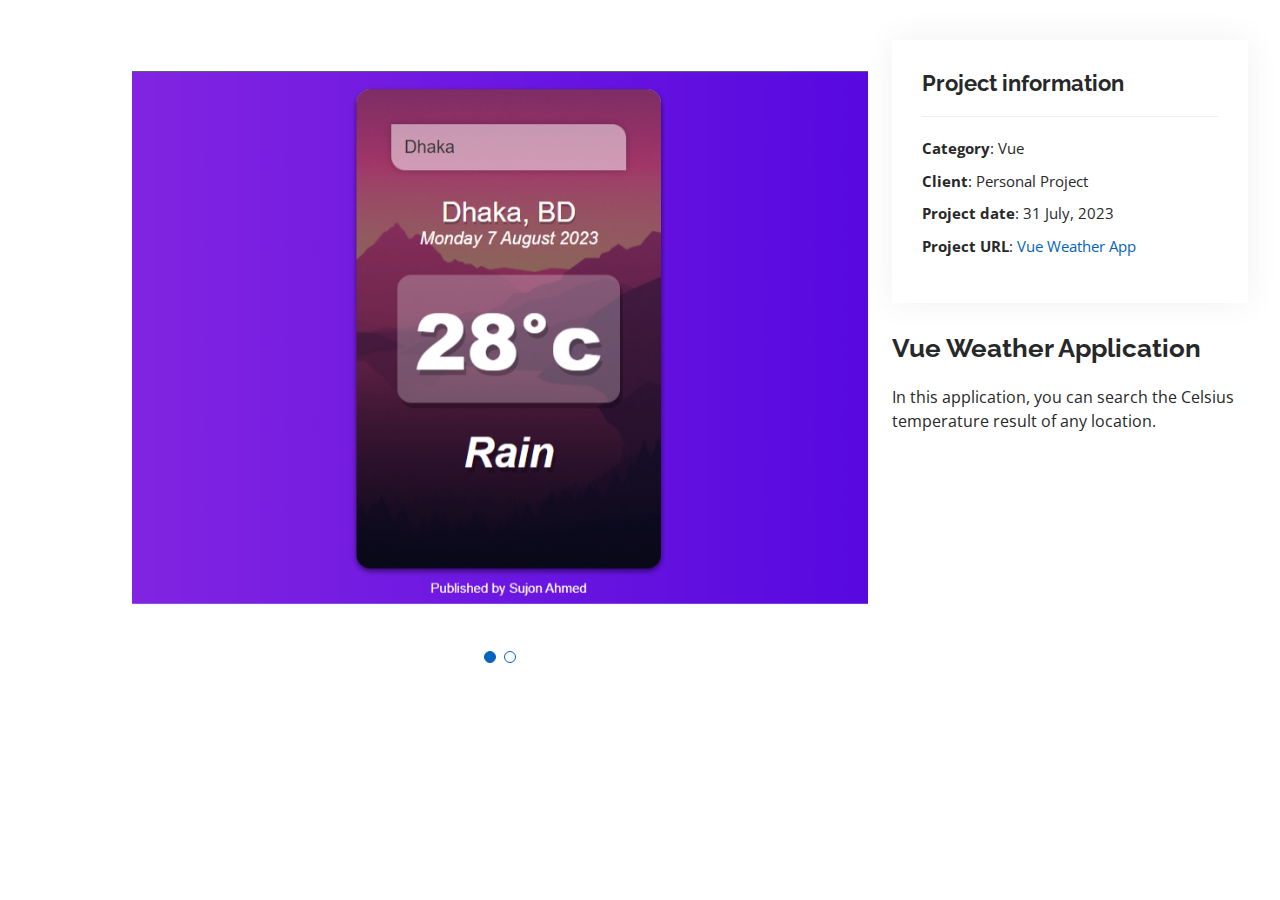
==== portfolio-details-vue-weather-app.html @ 1d286443 "first commit" ====
<!DOCTYPE html>
<html lang="en">
  <head>
    <meta charset="utf-8" />
    <meta content="width=device-width, initial-scale=1.0" name="viewport" />

    <title>Portfolio Details</title>
    <meta content="" name="description" />
    <meta content="" name="keywords" />

    <!-- Favicons -->
    <link href="assets/img/favicon.png" rel="icon" />
    <link href="assets/img/apple-touch-icon.png" rel="apple-touch-icon" />

    <!-- Google Fonts -->
    <link
      href="https://fonts.googleapis.com/css?family=Open+Sans:300,300i,400,400i,600,600i,700,700i|Raleway:300,300i,400,400i,500,500i,600,600i,700,700i|Poppins:300,300i,400,400i,500,500i,600,600i,700,700i"
      rel="stylesheet"
    />

    <!-- Vendor CSS Files -->
    <link href="assets/vendor/aos/aos.css" rel="stylesheet" />
    <link
      href="assets/vendor/bootstrap/css/bootstrap.min.css"
      rel="stylesheet"
    />
    <link
      href="assets/vendor/bootstrap-icons/bootstrap-icons.css"
      rel="stylesheet"
    />
    <link href="assets/vendor/boxicons/css/boxicons.min.css" rel="stylesheet" />
    <link
      href="assets/vendor/glightbox/css/glightbox.min.css"
      rel="stylesheet"
    />
    <link href="assets/vendor/swiper/swiper-bundle.min.css" rel="stylesheet" />

    <!-- Template Main CSS File -->
    <link href="assets/css/style.css" rel="stylesheet" />
  </head>

  <body>
    <main id="main">
      <!-- ======= Portfolio Details Section ======= -->
      <section id="portfolio-details" class="portfolio-details">
        <div class="container">
          <div class="row gy-4">
            <div class="col-lg-8">
              <div class="portfolio-details-slider swiper">
                <div class="swiper-wrapper align-items-center">
                  <div class="swiper-slide">
                    <img
                      src="assets/img/portfolio/vue-weather-app.png"
                      alt=""
                    />
                  </div>

                  <div class="swiper-slide">
                    <img
                      src="assets/img/portfolio/vue-weather-app1.png"
                      alt=""
                    />
                  </div>
                </div>
                <div class="swiper-pagination"></div>
              </div>
            </div>

            <div class="col-lg-4">
              <div class="portfolio-info">
                <h3>Project information</h3>
                <ul>
                  <li><strong>Category</strong>: Vue</li>
                  <li><strong>Client</strong>: Personal Project</li>
                  <li><strong>Project date</strong>: 31 July, 2023</li>
                  <li>
                    <strong>Project URL</strong>:
                    <a
                      href="https://sujon-vue-weather-app.netlify.app/"
                      target="_blank"
                      >Vue Weather App</a
                    >
                  </li>
                </ul>
              </div>
              <div class="portfolio-description">
                <h2>Vue Weather Application</h2>
                <p>
                  In this application, you can search the Celsius temperature
                  result of any location.
                </p>
              </div>
            </div>
          </div>
        </div>
      </section>
      <!-- End Portfolio Details Section -->
    </main>
    <!-- End #main -->

    <div id="preloader"></div>
    <a
      href="#"
      class="back-to-top d-flex align-items-center justify-content-center"
      ><i class="bi bi-arrow-up-short"></i
    ></a>

    <!-- Vendor JS Files -->
    <script src="assets/vendor/purecounter/purecounter_vanilla.js"></script>
    <script src="assets/vendor/aos/aos.js"></script>
    <script src="assets/vendor/bootstrap/js/bootstrap.bundle.min.js"></script>
    <script src="assets/vendor/glightbox/js/glightbox.min.js"></script>
    <script src="assets/vendor/isotope-layout/isotope.pkgd.min.js"></script>
    <script src="assets/vendor/swiper/swiper-bundle.min.js"></script>
    <script src="assets/vendor/typed.js/typed.umd.js"></script>
    <script src="assets/vendor/waypoints/noframework.waypoints.js"></script>
    <script src="assets/vendor/php-email-form/validate.js"></script>

    <!-- Template Main JS File -->
    <script src="assets/js/main.js"></script>
  </body>
</html>
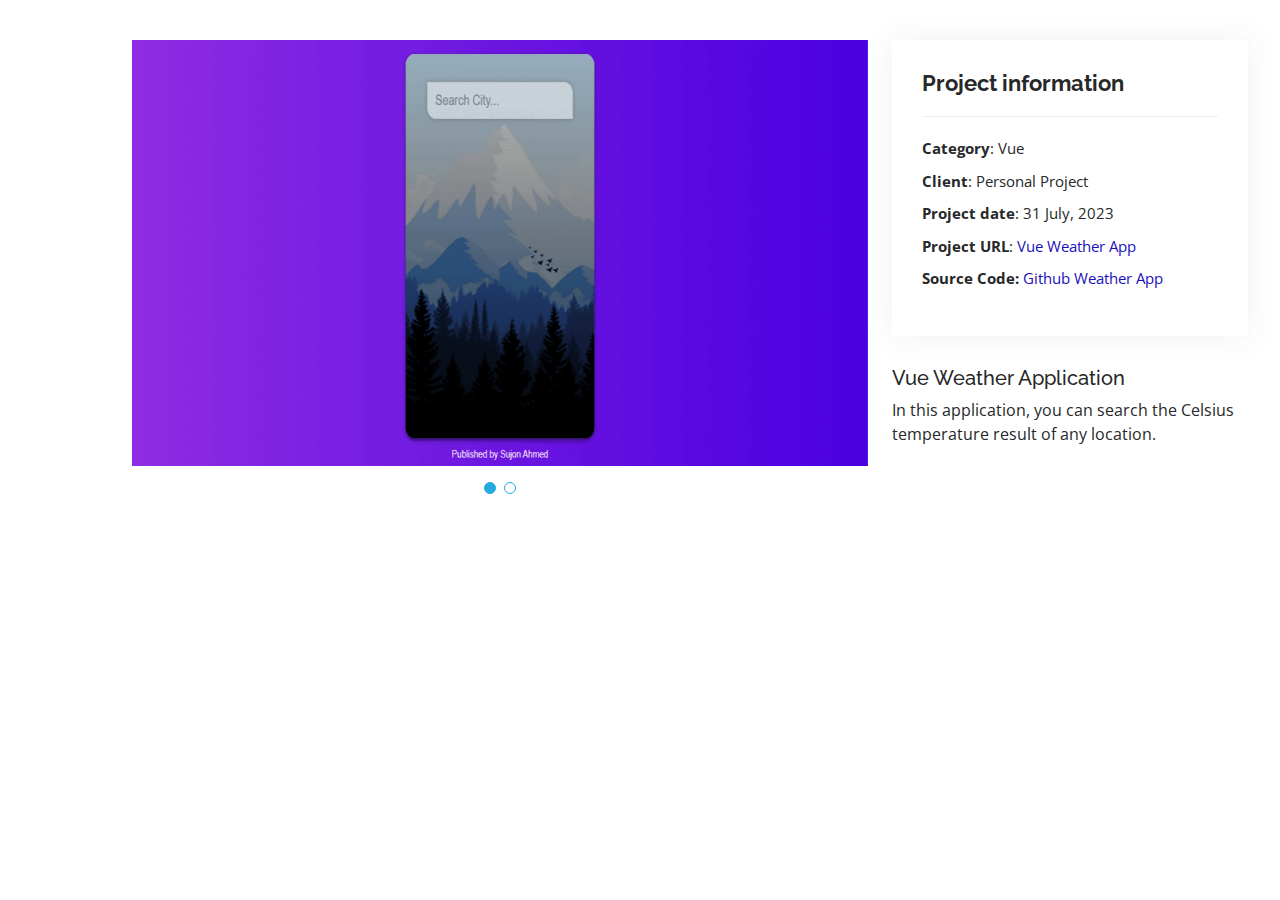
==== commit 30c5b3ac: "update portfolio with red onion webpage" ====
--- a/portfolio-details-vue-weather-app.html
+++ b/portfolio-details-vue-weather-app.html
@@ -4,13 +4,13 @@
     <meta charset="utf-8" />
     <meta content="width=device-width, initial-scale=1.0" name="viewport" />
 
-    <title>Portfolio Details</title>
+    <title>Vue Weather App</title>
     <meta content="" name="description" />
     <meta content="" name="keywords" />
 
     <!-- Favicons -->
-    <link href="assets/img/favicon.png" rel="icon" />
-    <link href="assets/img/apple-touch-icon.png" rel="apple-touch-icon" />
+    <link href="assets/img/favicon-sa.png" rel="icon" />
+    <link href="assets/img/favicon-sa.png" rel="apple-touch-icon" />
 
     <!-- Google Fonts -->
     <link
@@ -50,14 +50,14 @@
                 <div class="swiper-wrapper align-items-center">
                   <div class="swiper-slide">
                     <img
-                      src="assets/img/portfolio/vue-weather-app.png"
+                      src="assets/img/portfolio/vue-weather-app/vue-weather-app-demo1.png"
                       alt=""
                     />
                   </div>
 
                   <div class="swiper-slide">
                     <img
-                      src="assets/img/portfolio/vue-weather-app1.png"
+                      src="assets/img/portfolio/vue-weather-app/vue-weather-app-demo2.png"
                       alt=""
                     />
                   </div>
@@ -81,10 +81,14 @@
                       >Vue Weather App</a
                     >
                   </li>
+                  <li>
+                    <strong>Source Code: </strong>
+                    <a href="https://github.com/Sujon-Ahmed/vue-weather-app" target="_blank">Github Weather App</a>
+                  </li>
                 </ul>
               </div>
               <div class="portfolio-description">
-                <h2>Vue Weather Application</h2>
+                <h5>Vue Weather Application</h5>
                 <p>
                   In this application, you can search the Celsius temperature
                   result of any location.
--- a/assets/css/style.css
+++ b/assets/css/style.css
@@ -9,18 +9,24 @@
 /*--------------------------------------------------------------
 # General
 --------------------------------------------------------------*/
+:root {
+  --base-wh-clr: #fff;
+  --base-hov-clr: rgb(35,170,225);
+  --base-act-clr: rgb(24,17,187);
+}
+
 body {
   font-family: "Open Sans", sans-serif;
   color: #272829;
 }
 
 a {
-  color: #0563bb;
+  color: var(--base-act-clr);
   text-decoration: none;
 }
 
 a:hover {
-  color: #067ded;
+  color: var(--base-hov-clr);
   text-decoration: none;
 }
 
@@ -43,7 +49,7 @@
   right: 15px;
   bottom: 15px;
   z-index: 996;
-  background: #0563bb;
+  background: var(--base-hov-clr);
   width: 40px;
   height: 40px;
   border-radius: 50px;
@@ -57,7 +63,7 @@
 }
 
 .back-to-top:hover {
-  background: #0678e3;
+  background: var(--base-hov-clr);
   color: #fff;
 }
 
@@ -85,9 +91,9 @@
   position: fixed;
   top: calc(50% - 30px);
   left: calc(50% - 30px);
-  border: 6px solid #0563bb;
-  border-top-color: #fff;
-  border-bottom-color: #fff;
+  border: 6px solid var(--base-hov-clr);
+  border-top-color: var(--base-wh-clr);
+  border-bottom-color: var(--base-wh-clr);
   border-radius: 50%;
   width: 60px;
   height: 60px;
@@ -130,7 +136,7 @@
 @media (max-width: 991px) {
   #header {
     width: 300px;
-    background: #fff;
+    background: var(--base-wh-clr);
     border-right: 1px solid #e6e9ec;
     left: -300px;
   }
@@ -141,6 +147,12 @@
     margin-left: 100px;
   }
 }
+
+/* @media (max-width: 450px) {
+  #hero > * {
+    left: 0px;
+  }
+} */
 
 /*--------------------------------------------------------------
 # Navigation Menu
@@ -210,21 +222,21 @@
 .nav-menu .active,
 .nav-menu .active:focus,
 .nav-menu li:hover>a {
-  color: #fff;
-  background: #0563bb;
+  color: var(--base-wh-clr);
+  background: var(--base-hov-clr);
 }
 
 .nav-menu a:hover span,
 .nav-menu .active span,
 .nav-menu .active:focus span,
 .nav-menu li:hover>a span {
-  color: #fff;
+  color: var(--base-wh-clr);
 }
 
 .nav-menu a:hover,
 .nav-menu li:hover>a {
   width: 100%;
-  color: #fff;
+  color: var(--base-wh-clr);
 }
 
 .nav-menu a:hover span,
@@ -252,7 +264,7 @@
 }
 
 .mobile-nav-toggle i {
-  color: #45505b;
+  color: var(--base-act-clr);
 }
 
 .mobile-nav-active {
@@ -265,7 +277,7 @@
 
 .mobile-nav-active .mobile-nav-toggle {
   color: #fff;
-  background-color: #0563bb;
+  background-color: var(--base-hov-clr);
 }
 
 /*--------------------------------------------------------------
@@ -274,20 +286,29 @@
 #hero {
   width: 100%;
   height: 100vh;
-  background: url("../img/hero-bg.jpg") top right no-repeat;
+  background: url("../img/coding.jpg") top right no-repeat;
   background-size: cover;
   position: relative;
-}
-
-@media (min-width: 992px) {
+  -webkit-transform: scaleX(-1);
+  transform: scaleX(-1);
+}
+
+#hero .container {
+  -webkit-transform: scaleX(-1);
+  transform: scaleX(-1);
+  padding-left: 160px;
+}
+
+@media (max-width: 992px) {
   #hero {
     padding-left: 160px;
   }
 }
 
+
 #hero:before {
   content: "";
-  background: rgba(255, 255, 255, 0.8);
+  background: rgba(255, 255, 255, 0.2);
   position: absolute;
   bottom: 0;
   top: 0;
@@ -300,18 +321,18 @@
   font-size: 64px;
   font-weight: 700;
   line-height: 56px;
-  color: #45505b;
+  color: var(--base-wh-clr);
 }
 
 #hero p {
-  color: #45505b;
+  color: var(--base-wh-clr);
   margin: 15px 0 0 0;
   font-size: 26px;
   font-family: "Poppins", sans-serif;
 }
 
 #hero p span {
-  color: #0563bb;
+  color: var(--base-hov-clr);
   letter-spacing: 1px;
 }
 
@@ -322,14 +343,14 @@
 #hero .social-links a {
   font-size: 24px;
   display: inline-block;
-  color: #45505b;
+  color: var(--base-wh-clr);
   line-height: 1;
   margin-right: 20px;
   transition: 0.3s;
 }
 
 #hero .social-links a:hover {
-  color: #0563bb;
+  color: var(--base-hov-clr);
 }
 
 @media (max-width: 992px) {
@@ -346,6 +367,35 @@
     margin-top: 10px;
     font-size: 20px;
     line-height: 24px;
+  }
+}
+@media (max-width: 560px) {
+  #hero {
+    text-align: left;
+  }
+  #hero .container {
+    padding-left: 20px;
+  }
+  #hero .social-links a {
+    font-size: 20px;
+  }
+}
+@media (max-width: 420px) {
+  #hero {
+    text-align: left;
+  }
+  #hero .container {
+    padding-left: 20px;
+  }
+  #hero h1 {
+    font-size: 24px;
+    line-height: 24px;
+  }
+  #hero .social-links {
+   width: 300px;
+  }
+  #hero .social-links a {
+    font-size: 20px;    
   }
 }
 
@@ -389,7 +439,7 @@
   display: block;
   width: 40px;
   height: 3px;
-  background: #0563bb;
+  background: var(--base-hov-clr);
   bottom: 0;
   left: calc(50% - 20px);
 }
@@ -425,7 +475,7 @@
 .about .content ul i {
   font-size: 16px;
   margin-right: 5px;
-  color: #0563bb;
+  color: var(--base-hov-clr);
   line-height: 0;
 }
 
@@ -442,7 +492,7 @@
   width: 100%;
   position: relative;
   text-align: center;
-  background: #fff;
+  background: var(--base-wh-clr);
 }
 
 .facts .count-box i {
@@ -451,8 +501,8 @@
   left: 50%;
   transform: translateX(-50%);
   font-size: 24px;
-  background: #0563bb;
-  color: #fff;
+  background: var(--base-hov-clr);
+  color: var(--base-wh-clr);
   border-radius: 50px;
   display: inline-flex;
   align-items: center;
@@ -508,7 +558,7 @@
   width: 1px;
   height: 10px;
   transition: 0.9s;
-  background-color: #0563bb;
+  background-color: var(--base-hov-clr);
 }
 
 /*--------------------------------------------------------------
@@ -525,7 +575,7 @@
 .resume .resume-item {
   padding: 0 0 20px 20px;
   margin-top: -2px;
-  border-left: 2px solid #0563bb;
+  border-left: 2px solid var(--base-hov-clr);
   position: relative;
 }
 
@@ -535,7 +585,7 @@
   font-weight: 600;
   text-transform: uppercase;
   font-family: "Poppins", sans-serif;
-  color: #0563bb;
+  color: var(--base-hov-clr);
   margin-bottom: 10px;
 }
 
@@ -568,8 +618,8 @@
   border-radius: 50px;
   left: -9px;
   top: 0;
-  background: #fff;
-  border: 2px solid #0563bb;
+  background: var(--base-wh-clr);
+  border: 2px solid var(--base-hov-clr);
 }
 
 /*--------------------------------------------------------------
@@ -584,7 +634,7 @@
   margin: 0 auto 25px auto;
   list-style: none;
   text-align: center;
-  background: #fff;
+  background: var(--base-wh-clr);
   border-radius: 50px;
   padding: 2px 15px;
 }
@@ -604,7 +654,7 @@
 
 .portfolio #portfolio-flters li:hover,
 .portfolio #portfolio-flters li.filter-active {
-  color: #0563bb;
+  color: var(--base-hov-clr);
 }
 
 .portfolio #portfolio-flters li:last-child {
@@ -704,7 +754,7 @@
 }
 
 .portfolio .portfolio-wrap .portfolio-links a:hover {
-  color: #148af9;
+  color: var(--base-hov-clr);
 }
 
 .portfolio .portfolio-wrap:hover::before {
@@ -748,13 +798,13 @@
 .portfolio-details .portfolio-details-slider .swiper-pagination .swiper-pagination-bullet {
   width: 12px;
   height: 12px;
-  background-color: #fff;
+  background-color: var(--base-wh-clr);
   opacity: 1;
-  border: 1px solid #0563bb;
+  border: 1px solid var(--base-hov-clr);
 }
 
 .portfolio-details .portfolio-details-slider .swiper-pagination .swiper-pagination-bullet-active {
-  background-color: #0563bb;
+  background-color: var(--base-hov-clr);
 }
 
 .portfolio-details .portfolio-info {
@@ -801,7 +851,7 @@
   text-align: center;
   padding: 70px 20px 80px 20px;
   transition: all ease-in-out 0.3s;
-  background: #fff;
+  background: var(--base-wh-clr);
   box-shadow: 0px 5px 90px 0px rgba(110, 123, 131, 0.05);
 }
 
@@ -851,7 +901,7 @@
 }
 
 .services .icon-box:hover {
-  border-color: #fff;
+  border-color: var(--base-wh-clr);
   box-shadow: 0px 0 35px 0 rgba(0, 0, 0, 0.08);
 }
 
@@ -995,13 +1045,13 @@
 .testimonials .swiper-pagination .swiper-pagination-bullet {
   width: 12px;
   height: 12px;
-  background-color: #fff;
+  background-color: var(--base-wh-clr);
   opacity: 1;
-  border: 1px solid #0563bb;
+  border: 1px solid var(--base-act-clr);
 }
 
 .testimonials .swiper-pagination .swiper-pagination-bullet-active {
-  background-color: #0563bb;
+  background-color: var(--base-hov-clr);
 }
 
 @media (min-width: 992px) {
@@ -1020,7 +1070,7 @@
 
 .contact .info i {
   font-size: 20px;
-  color: #0563bb;
+  color: var(--base-hov-clr);
   float: left;
   width: 44px;
   height: 44px;
@@ -1055,13 +1105,13 @@
 .contact .info .email:hover i,
 .contact .info .address:hover i,
 .contact .info .phone:hover i {
-  background: #0563bb;
-  color: #fff;
+  background: var(--base-hov-clr);
+  color: var(--base-wh-clr);
 }
 
 .contact .php-email-form {
   width: 100%;
-  background: #fff;
+  background: var(--base-wh-clr);
 }
 
 .contact .php-email-form .form-group {
@@ -1126,16 +1176,16 @@
 }
 
 .contact .php-email-form button[type=submit] {
-  background: #0563bb;
+  background: var(--base-hov-clr);
   border: 0;
   padding: 10px 35px;
-  color: #fff;
+  color: var(--base-wh-clr);
   transition: 0.4s;
   border-radius: 50px;
 }
 
 .contact .php-email-form button[type=submit]:hover {
-  background: #0678e3;
+  background: var(--base-hov-clr);
 }
 
 @keyframes animate-loading {
@@ -1182,8 +1232,8 @@
 #footer .social-links a {
   font-size: 18px;
   display: inline-block;
-  background: #0563bb;
-  color: #fff;
+  background: var(--base-hov-clr);
+  color: var(--base-wh-clr);
   line-height: 1;
   padding: 8px 0;
   margin-right: 4px;
@@ -1195,8 +1245,8 @@
 }
 
 #footer .social-links a:hover {
-  background: #0678e3;
-  color: #fff;
+  background: var(--base-act-clr);
+  color: var(--base-wh-clr);
   text-decoration: none;
 }
 
